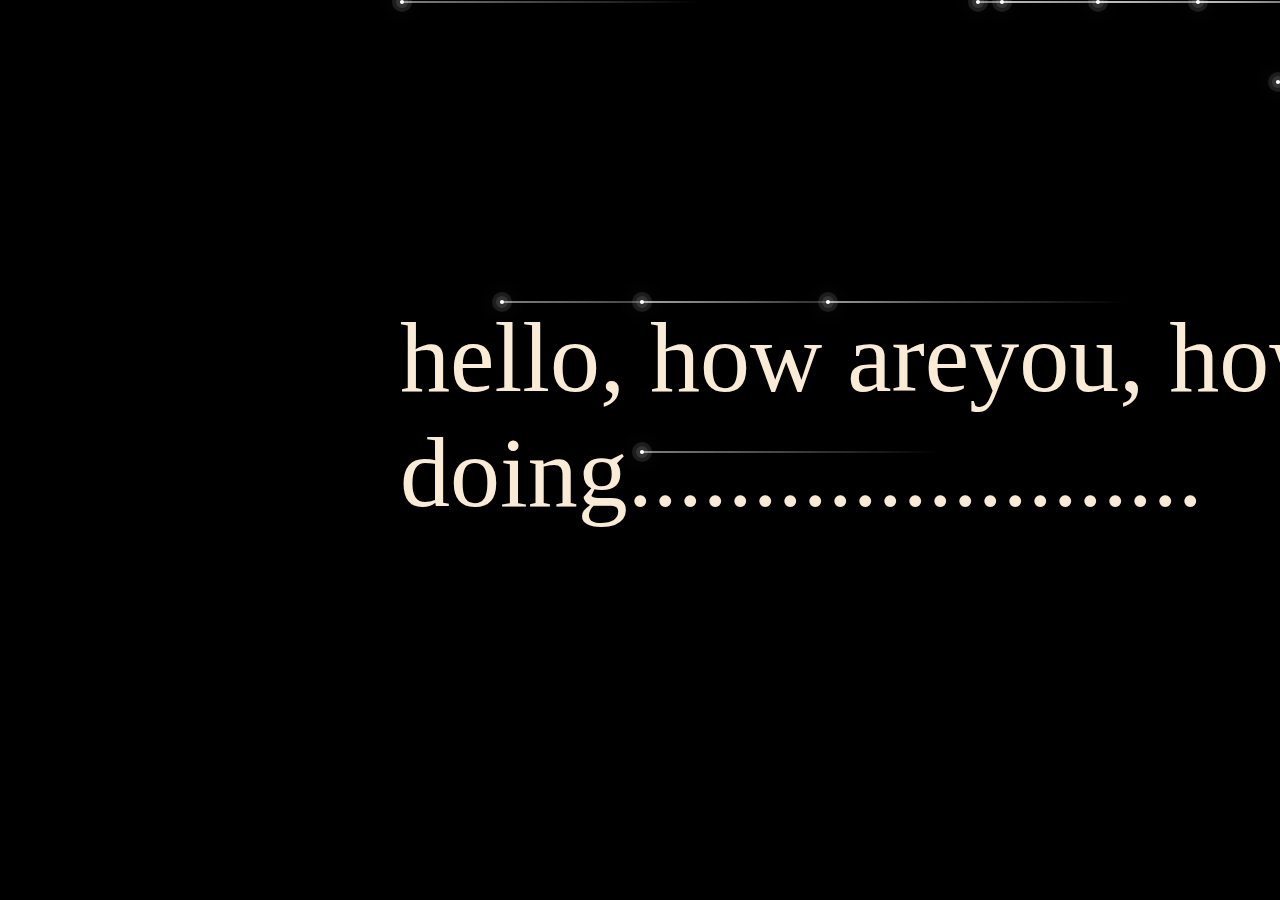
==== index.html @ a6698cdd "Add files via upload" ====
<!DOCTYPE html>
<html>
  <head>
    <title>shooting stars</title>
    <link rel="stylesheet" href="shooting.css" />
  </head>
  <body>
    <section>
      <p>hello, how areyou, how do you doing.......................</p>
      <span></span>
      <span></span>
      <span></span>
      <span></span>
      <span></span>
      <span></span>
      <span></span>
      <span></span>
      <span></span>
      <span></span>
    </section>
  </body>
</html>
---- shooting.css ----
body{
    overflow: hidden;
}

section{
    position: absolute;
    top:0;
    left: 0;
    width: 100%;
    height: 100vh;
    background-image: url(/shooting/aurora-1197753_1280.jpg);
    background-position-x:center ;
    background-size: cover;
    background-color: black;
    animation: animateBg 5% linear infinite;
}
section>p{
 position: relative;
 top:200px;
 left:400px;
 color: antiquewhite;
 font-size: 100px;
}
@media (max-width:600px){
    section>p{
        font-size: 200px;
    }
}

@keyframes animateBg {
    0%,100%{
        transform: scale(1);
    }
    50%{
        transform:scale(1.2)
    }
}
span{
    position: absolute;
    top:50%;
    left: 50%;
    width:4px;
    height:4px;
    background: #fff;
    border-radius: 50%;
    box-shadow: 0 0 0 4px rgba(255,255,255,0.1), 
    0 0 0 8px rgba(255,255,255,0.1), 
    0 0 20px rgba(255,255,255,1);
    animation: animate 3s linear infinite;
}
span::before{
    content: "";
    position: absolute;
    top:50%;
    transform:translateY(-50%);
    width:300px;
    height:1px;
    background: linear-gradient(90deg, #fff, transparent);
}
@keyframes animate {
    0%{
        transform:rotate(315deg) translateX(0);
        opacity: 1;
    }
    70%{
        opacity: 1;
    }
    100%{
        transform:rotate(315deg) translateX(-1000px);
        opacity: 0;
    }
}

span:nth-child(1){
    top: 0;
    right:0;
    left:initial;
    animation-delay: 0;
    animation-duration: 1s;
}
span:nth-child(2){
    top: 0;
    right:80px;
    left:initial;
    animation-delay: 0.2s;
    animation-duration: 1s;
}
span:nth-child(3){
    top: 80px;
    right:0px;
    left:initial;
    animation-delay: 0.4s;
    animation-duration: 1s;
}
span:nth-child(4){
    top: 0;
    right:180px;
    left:initial;
    animation-delay: 0.6s;
    animation-duration: 2s;
}
span:nth-child(5){
    top: 0;
    right:300px;
    left:initial;
    animation-delay: 0.8s;
    animation-duration: 2.5s;
}
span:nth-child(6){
    top: 0;
    right:600px;
    left:400px;
    animation-delay: 1s;
    animation-duration: 3s;
}
span:nth-child(7){
    top: 300px;
    right:0px;
    left:500px;
    animation-delay: 1.2s;
    animation-duration: 1.8s;
}
span:nth-child(8){
    top: 0px;
    right:750px;
    left:1000px;
    animation-delay: 1.4s;
    animation-duration: 1.25s;
}
span:nth-child(9){
    top:300px;
    right:450px;
    left: initial;
    animation-delay: 0.5s;
    animation-duration: 1.75s;
}
span:nth-child(10){
    top:300px;
    right:350px;
    left:intial;
    animation-delay: .25s;
    animation-duration: 2.75s;
}
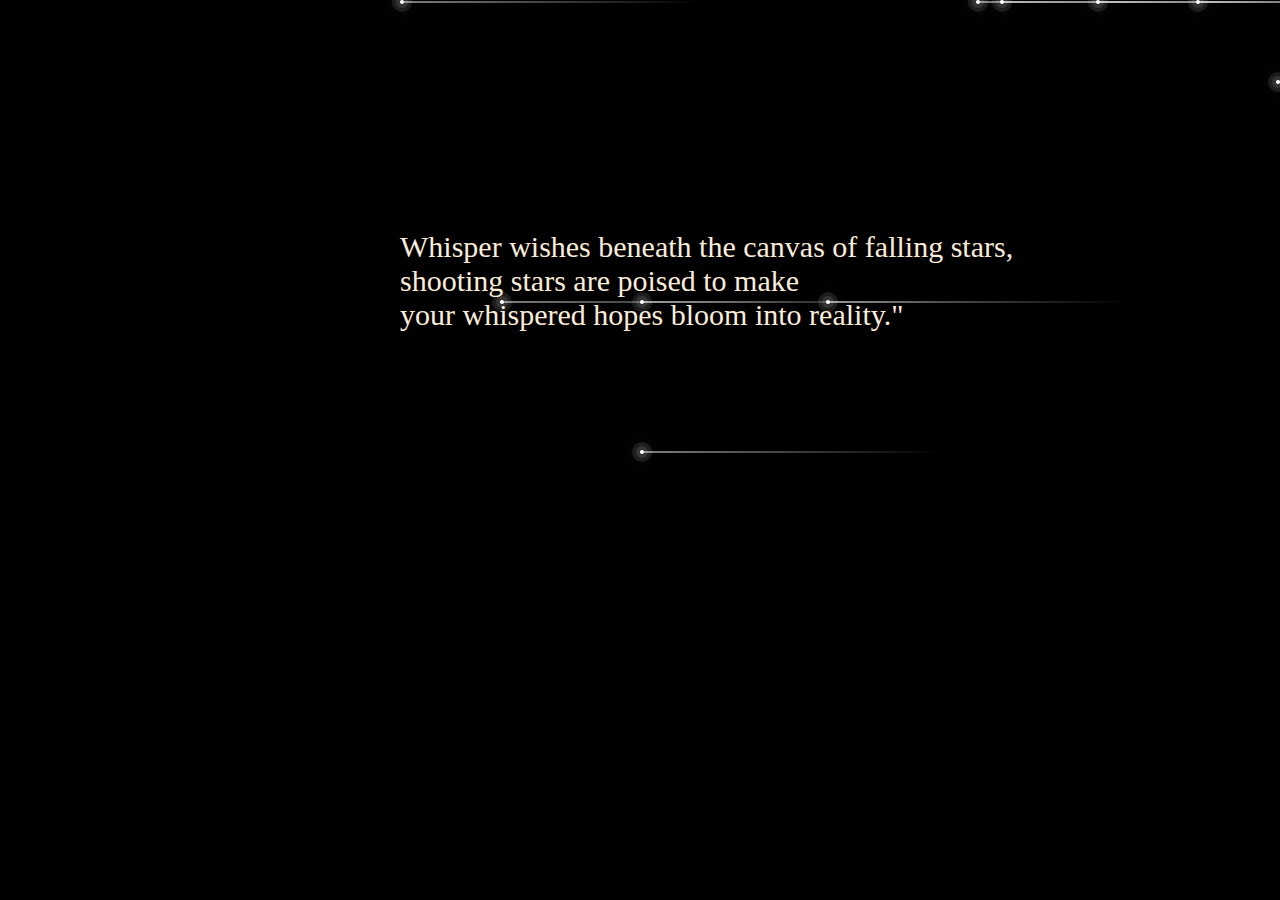
==== commit 0f9f7bc2: "Update index.html" ====
--- a/index.html
+++ b/index.html
@@ -6,7 +6,9 @@
   </head>
   <body>
     <section>
-      <p>hello, how areyou, how do you doing.......................</p>
+      <p>Whisper wishes beneath the canvas of falling stars, <br />
+        shooting stars are poised to make <br />your whispered hopes bloom into
+        reality."</p>
       <span></span>
       <span></span>
       <span></span>
--- a/shooting.css
+++ b/shooting.css
@@ -19,11 +19,11 @@
  top:200px;
  left:400px;
  color: antiquewhite;
- font-size: 100px;
+ font-size: 30px;
 }
 @media (max-width:600px){
     section>p{
-        font-size: 200px;
+        font-size: 50px;
     }
 }
 
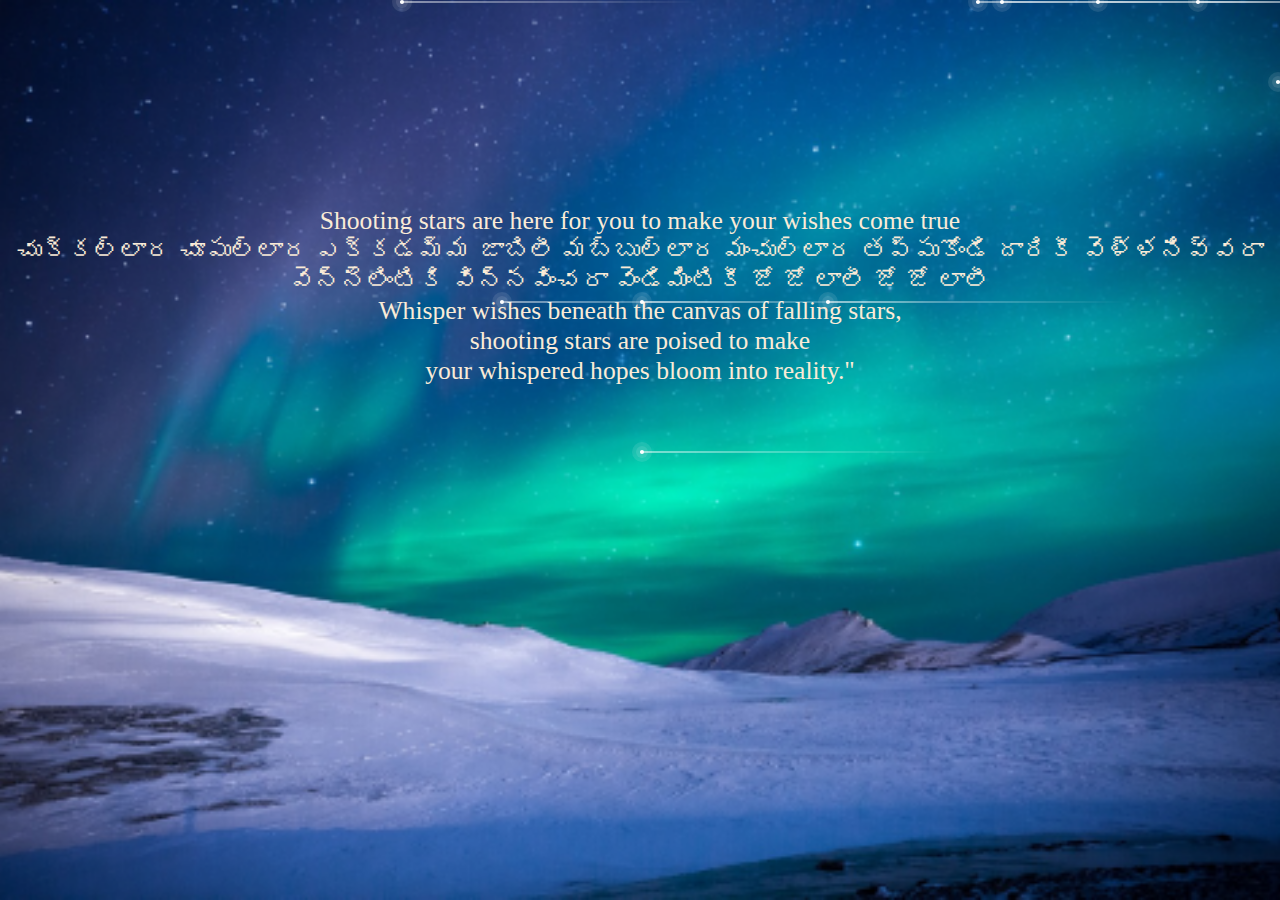
==== commit 6315584a: "Update index.html" ====
--- a/index.html
+++ b/index.html
@@ -6,7 +6,11 @@
   </head>
   <body>
     <section>
-      <p>Whisper wishes beneath the canvas of falling stars, <br />
+      <p>Shooting stars are here for you to make your wishes come true<br/>చుక్కల్లార చూపుల్లార ఎక్కడమ్మ జాబిలీ
+మబ్బుల్లార మంచుల్లార తప్పుకోండి దారికీ
+వెళ్ళనివ్వరా వెన్నెలింటికి విన్నవించరా వెండిమింటికీ
+జో జో లాలీ జో జో లాలీ <br/>
+        Whisper wishes beneath the canvas of falling stars, <br />
         shooting stars are poised to make <br />your whispered hopes bloom into
         reality."</p>
       <span></span>
--- a/shooting.css
+++ b/shooting.css
@@ -1,29 +1,31 @@
-body{
+body {
     overflow: hidden;
 }
 
-section{
+section {
     position: absolute;
-    top:0;
+    top: 0;
     left: 0;
     width: 100%;
     height: 100vh;
-    background-image: url(/shooting/aurora-1197753_1280.jpg);
-    background-position-x:center ;
+    background-image: url(night_sky.png);    
+    background-position: center;
     background-size: cover;
     background-color: black;
     animation: animateBg 5% linear infinite;
 }
-section>p{
- position: relative;
- top:200px;
- left:400px;
- color: antiquewhite;
- font-size: 30px;
+
+section > p {
+    position: relative;
+    top: 20vh; /* Adjusted for better responsiveness */
+    text-align: center; /* Centered the text */
+    color: antiquewhite;
+    font-size: 2vw; /* Responsive font size using viewport width */
 }
-@media (max-width:600px){
-    section>p{
-        font-size: 50px;
+
+@media (max-width: 600px) {
+    section > p {
+        font-size: 8vw; /* Adjusted font size for smaller screens */
     }
 }
 
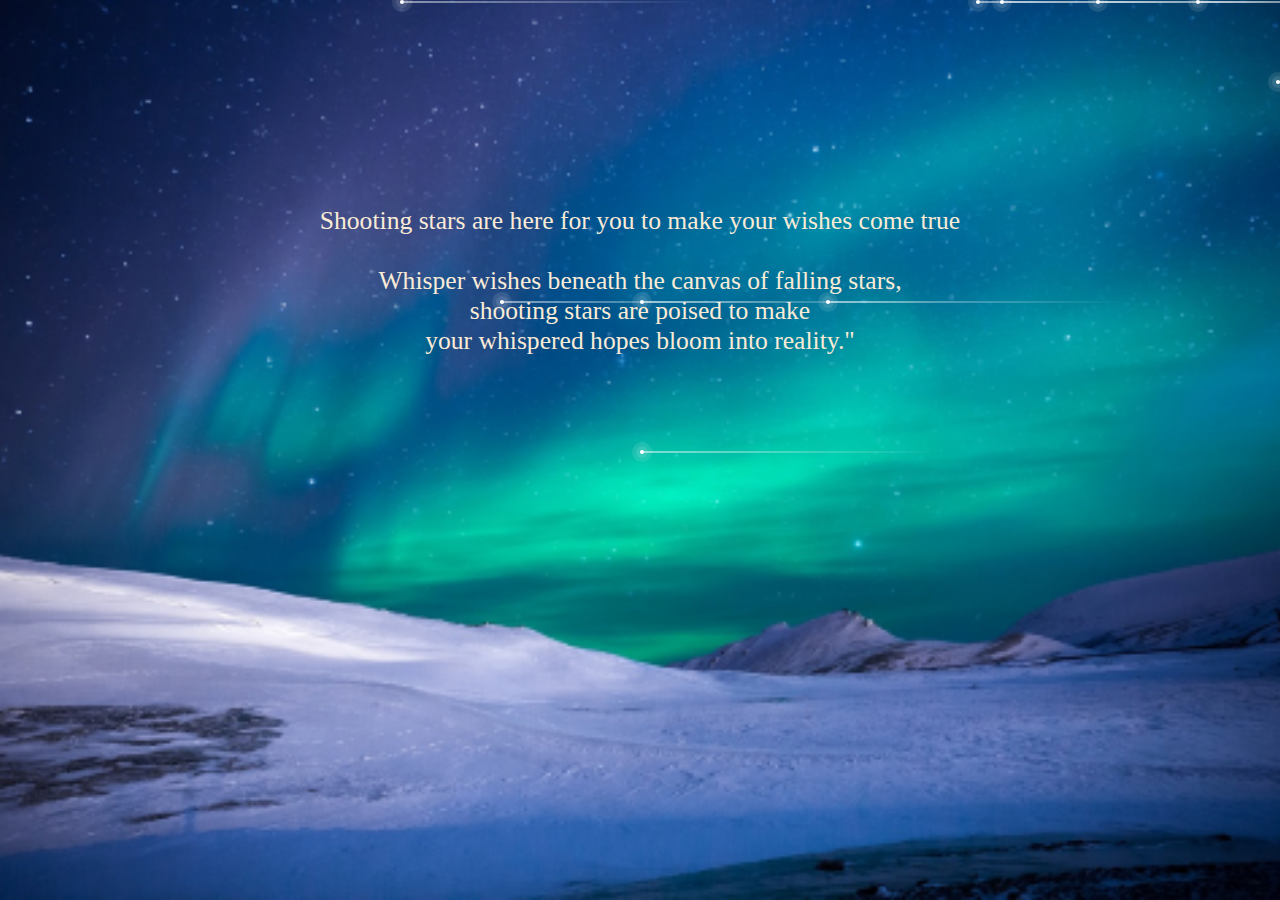
==== commit 43918a85: "Update index.html" ====
--- a/index.html
+++ b/index.html
@@ -6,10 +6,7 @@
   </head>
   <body>
     <section>
-      <p>Shooting stars are here for you to make your wishes come true<br/>చుక్కల్లార చూపుల్లార ఎక్కడమ్మ జాబిలీ
-మబ్బుల్లార మంచుల్లార తప్పుకోండి దారికీ
-వెళ్ళనివ్వరా వెన్నెలింటికి విన్నవించరా వెండిమింటికీ
-జో జో లాలీ జో జో లాలీ <br/>
+      <p>Shooting stars are here for you to make your wishes come true<br/> <br/>
         Whisper wishes beneath the canvas of falling stars, <br />
         shooting stars are poised to make <br />your whispered hopes bloom into
         reality."</p>
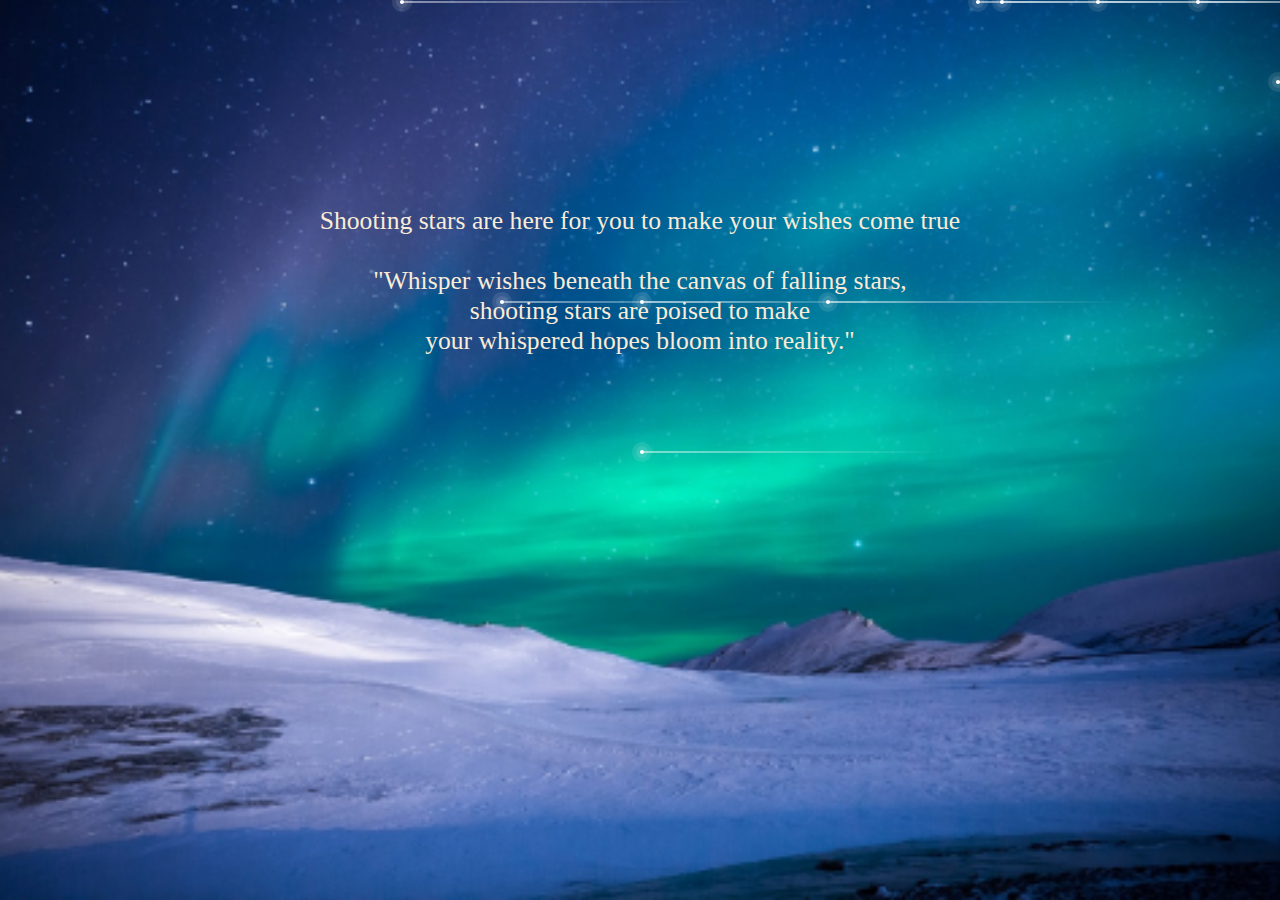
==== commit b9279577: "Update index.html" ====
--- a/index.html
+++ b/index.html
@@ -7,7 +7,7 @@
   <body>
     <section>
       <p>Shooting stars are here for you to make your wishes come true<br/> <br/>
-        Whisper wishes beneath the canvas of falling stars, <br />
+        "Whisper wishes beneath the canvas of falling stars, <br />
         shooting stars are poised to make <br />your whispered hopes bloom into
         reality."</p>
       <span></span>
